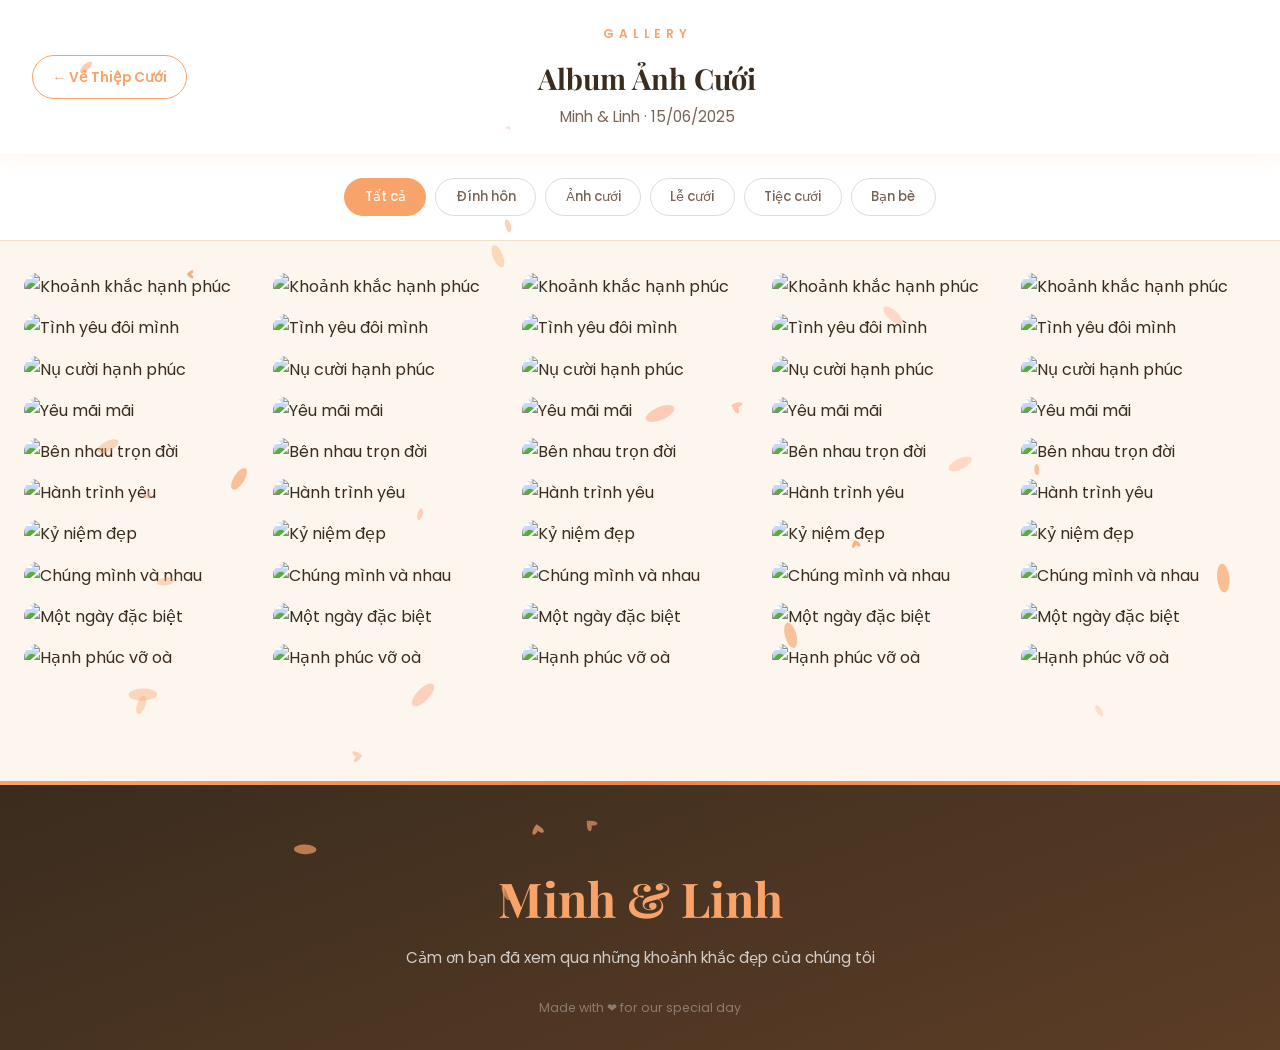
==== album.html @ 48ce7658 "Add files via upload" ====
<!DOCTYPE html>
<html lang="vi">
<head>
  <meta charset="UTF-8" />
  <meta name="viewport" content="width=device-width, initial-scale=1.0" />
  <title>Album Ảnh – Minh &amp; Linh</title>
  <link rel="preconnect" href="https://fonts.googleapis.com" />
  <link rel="preconnect" href="https://fonts.gstatic.com" crossorigin />
  <link href="https://fonts.googleapis.com/css2?family=Playfair+Display:ital,wght@0,400;0,600;0,700;1,400;1,600&family=Poppins:wght@300;400;500;600&display=swap" rel="stylesheet" />
  <link rel="stylesheet" href="style.css" />
</head>
<body class="album-page">

<canvas id="particleCanvas"></canvas>

<!-- Header -->
<header class="album-header">
  <a href="index.html" class="back-btn">← Về Thiệp Cưới</a>
  <div class="album-header-title">
    <p class="eyebrow" style="text-align:center">Gallery</p>
    <h1>Album Ảnh Cưới</h1>
    <p class="sub" style="text-align:center" id="albumSubtitle">Minh &amp; Linh · 15/06/2025</p>
  </div>
  <div style="width:140px"></div>
</header>

<!-- Filter -->
<div class="filter-bar" id="filterBar">
  <button class="filter-btn active" data-cat="all">Tất cả</button>
  <button class="filter-btn" data-cat="dinh-hon">Đính hôn</button>
  <button class="filter-btn" data-cat="anh-cuoi">Ảnh cưới</button>
  <button class="filter-btn" data-cat="le-cuoi">Lễ cưới</button>
  <button class="filter-btn" data-cat="tiec-cuoi">Tiệc cưới</button>
  <button class="filter-btn" data-cat="ban-be">Bạn bè</button>
</div>

<!-- Album Grid -->
<div class="album-wrap">
  <div class="masonry album-masonry" id="albumGrid"></div>
  <p class="no-photos hidden" id="noPhotos">Không có ảnh trong danh mục này.</p>
</div>

<!-- Lightbox -->
<div class="lightbox hidden" id="lightbox">
  <div class="lb-bg" onclick="closeLB()"></div>
  <button class="lb-close" onclick="closeLB()">✕</button>
  <button class="lb-prev" onclick="lbNav(-1)">‹</button>
  <button class="lb-next" onclick="lbNav(1)">›</button>
  <div class="lb-inner">
    <img id="lbImg" src="" alt="" />
    <p id="lbCaption" class="lb-caption"></p>
    <span class="lb-counter" id="lbCounter"></span>
  </div>
</div>

<footer class="footer" style="margin-top:4rem">
  <div class="footer-deco"></div>
  <div class="footer-inner">
    <p class="footer-names">Minh &amp; Linh</p>
    <p class="footer-thanks">Cảm ơn bạn đã xem qua những khoảnh khắc đẹp của chúng tôi</p>
    <p class="footer-made">Made with ❤ for our special day</p>
  </div>
</footer>

<script src="script.js"></script>
<script>initAlbumPage();</script>
</body>
</html>
---- style.css ----
/* ============================================================
   WEDDING INVITATION – style.css
   Premium Vietnamese Wedding Website
   Colors: Pastel Orange #F7A36A, Cream, Champagne, White
============================================================ */

/* ---- CSS Variables ---- */
:root {
  --orange: #F7A36A;
  --orange-deep: #e8864a;
  --orange-light: #fde8d7;
  --orange-pale: #fff5ef;
  --cream: #fdf6ee;
  --champagne: #f5e6cc;
  --beige: #f0e0c8;
  --text: #3a2c1e;
  --text-soft: #7a6255;
  --text-light: #b09080;
  --white: #ffffff;
  --shadow: 0 8px 40px rgba(247,163,106,0.18);
  --shadow-lg: 0 20px 60px rgba(247,163,106,0.22);
  --radius: 20px;
  --radius-lg: 32px;
  --font-head: 'Playfair Display', Georgia, serif;
  --font-body: 'Poppins', sans-serif;
  --transition: 0.35s cubic-bezier(0.4,0,0.2,1);
}

/* ---- Reset & Base ---- */
*, *::before, *::after { box-sizing: border-box; margin: 0; padding: 0; }
html { scroll-behavior: smooth; }
body {
  font-family: var(--font-body);
  color: var(--text);
  background: var(--white);
  overflow-x: hidden;
  line-height: 1.7;
}
img { display: block; max-width: 100%; }
a { color: inherit; text-decoration: none; }
button { cursor: pointer; border: none; background: none; font-family: var(--font-body); }
textarea, input, select {
  font-family: var(--font-body);
  font-size: 0.95rem;
  width: 100%;
  border: 1.5px solid #e8d5c0;
  border-radius: 12px;
  padding: 0.85rem 1rem;
  background: #fff;
  color: var(--text);
  transition: border-color var(--transition), box-shadow var(--transition);
  outline: none;
}
textarea:focus, input:focus, select:focus {
  border-color: var(--orange);
  box-shadow: 0 0 0 3px rgba(247,163,106,0.15);
}

/* ---- Particle Canvas ---- */
#particleCanvas {
  position: fixed;
  top: 0; left: 0;
  width: 100%; height: 100%;
  pointer-events: none;
  z-index: 9999;
}

/* ============================================================
   MUSIC PLAYER
============================================================ */
.music-player {
  position: fixed;
  bottom: 1.5rem;
  right: 1.5rem;
  z-index: 1000;
  display: flex;
  align-items: center;
  gap: 0.75rem;
  background: rgba(255,255,255,0.92);
  backdrop-filter: blur(12px);
  border: 1px solid rgba(247,163,106,0.3);
  border-radius: 50px;
  padding: 0.6rem 1.1rem 0.6rem 0.6rem;
  box-shadow: 0 8px 32px rgba(247,163,106,0.2);
  transition: transform var(--transition);
}
.music-player:hover { transform: translateY(-2px); }
.music-btn {
  width: 40px; height: 40px;
  border-radius: 50%;
  background: linear-gradient(135deg, var(--orange), var(--orange-deep));
  display: flex; align-items: center; justify-content: center;
  color: #fff;
  flex-shrink: 0;
  box-shadow: 0 4px 14px rgba(247,163,106,0.45);
  transition: transform var(--transition);
}
.music-btn:hover { transform: scale(1.08); }
.music-btn svg { width: 18px; height: 18px; }
.hidden { display: none !important; }
.music-meta { display: flex; flex-direction: column; gap: 4px; }
.music-meta span { font-size: 0.7rem; color: var(--text-soft); font-weight: 500; }
.music-bars { display: flex; align-items: flex-end; gap: 2px; height: 16px; }
.music-bars b {
  display: block; width: 3px; background: var(--orange);
  border-radius: 2px; height: 6px;
  transition: height 0.2s;
}
.music-bars.playing b:nth-child(1) { animation: bar 0.8s ease-in-out infinite; }
.music-bars.playing b:nth-child(2) { animation: bar 0.8s ease-in-out 0.1s infinite; }
.music-bars.playing b:nth-child(3) { animation: bar 0.8s ease-in-out 0.2s infinite; }
.music-bars.playing b:nth-child(4) { animation: bar 0.8s ease-in-out 0.3s infinite; }
.music-bars.playing b:nth-child(5) { animation: bar 0.8s ease-in-out 0.4s infinite; }
@keyframes bar { 0%,100%{height:4px} 50%{height:14px} }

/* ============================================================
   HERO SECTION
============================================================ */
.hero {
  position: relative;
  min-height: 100vh;
  display: flex; align-items: center; justify-content: center;
  overflow: hidden;
  text-align: center;
}
.hero-bg {
  position: absolute; inset: 0;
  background:
    linear-gradient(135deg, rgba(247,163,106,0.55) 0%, rgba(232,130,60,0.45) 100%),
    url('https://images.unsplash.com/photo-1519741497674-611481863552?w=1600&q=80') center/cover no-repeat;
  filter: brightness(0.88);
  transform: scale(1.04);
  animation: heroZoom 18s ease-in-out infinite alternate;
}
@keyframes heroZoom { from{transform:scale(1.04)} to{transform:scale(1.12)} }
.hero-veil {
  position: absolute; inset: 0;
  background: linear-gradient(to bottom, rgba(60,30,10,0.25) 0%, rgba(60,30,10,0.5) 100%);
}
.hero-body {
  position: relative; z-index: 2;
  padding: 2rem 1.5rem;
  max-width: 680px;
}
.hero-eyebrow {
  font-family: var(--font-body);
  font-size: 0.85rem;
  letter-spacing: 0.35em;
  text-transform: uppercase;
  color: rgba(255,255,255,0.85);
  margin-bottom: 1.5rem;
}
.hero-names {
  font-family: var(--font-head);
  font-size: clamp(3rem, 10vw, 6.5rem);
  font-weight: 600;
  color: #fff;
  display: flex;
  align-items: center;
  justify-content: center;
  gap: 0.4em;
  line-height: 1.05;
  margin-bottom: 1.2rem;
  text-shadow: 0 4px 24px rgba(0,0,0,0.25);
}
.hero-heart { display: flex; align-items: center; }
.hero-heart svg { width: clamp(36px,6vw,64px); filter: drop-shadow(0 4px 12px rgba(0,0,0,0.25)); }
.hero-sep {
  display: flex; align-items: center; justify-content: center;
  gap: 1rem; margin-bottom: 1rem;
}
.hero-sep span {
  display: block; width: 80px; height: 1px;
  background: rgba(255,255,255,0.5);
}
.hero-sep em { color: rgba(255,255,255,0.9); font-style: normal; font-size: 1rem; }
.hero-date {
  font-family: var(--font-head);
  font-size: clamp(1.1rem,3vw,1.5rem);
  color: rgba(255,255,255,0.9);
  letter-spacing: 0.2em;
  margin-bottom: 1.4rem;
}
.hero-quote {
  font-size: clamp(0.85rem,2vw,1rem);
  color: rgba(255,255,255,0.82);
  font-style: italic;
  line-height: 1.8;
  margin-bottom: 1.4rem;
  font-weight: 300;
}
.guest-greeting {
  display: inline-block;
  background: rgba(255,255,255,0.15);
  backdrop-filter: blur(6px);
  border: 1px solid rgba(255,255,255,0.3);
  border-radius: 50px;
  padding: 0.5rem 1.4rem;
  color: #fff;
  font-size: 0.9rem;
  margin-bottom: 1.8rem;
  font-weight: 500;
}
.guest-greeting:empty { display: none; }
.btn-open {
  display: inline-flex; align-items: center; gap: 0.6rem;
  background: linear-gradient(135deg, var(--orange), var(--orange-deep));
  color: #fff;
  font-size: 0.95rem;
  font-weight: 600;
  letter-spacing: 0.05em;
  padding: 0.95rem 2.4rem;
  border-radius: 50px;
  box-shadow: 0 8px 28px rgba(247,163,106,0.55);
  transition: all var(--transition);
}
.btn-open:hover { transform: translateY(-3px); box-shadow: 0 14px 36px rgba(247,163,106,0.6); }
.btn-open span { font-size: 1.1rem; }
.hero-scroll-cue {
  position: absolute;
  bottom: 2rem; left: 50%;
  transform: translateX(-50%);
  z-index: 2;
}
.hero-scroll-cue div {
  width: 28px; height: 44px;
  border: 2px solid rgba(255,255,255,0.5);
  border-radius: 20px;
  position: relative;
}
.hero-scroll-cue div::after {
  content: '';
  position: absolute;
  top: 6px; left: 50%;
  transform: translateX(-50%);
  width: 5px; height: 8px;
  background: rgba(255,255,255,0.7);
  border-radius: 3px;
  animation: scrollDot 1.6s ease-in-out infinite;
}
@keyframes scrollDot { 0%{top:6px;opacity:1} 80%{top:22px;opacity:0} 100%{top:6px;opacity:0} }

/* ---- Entry Animations ---- */
.anim-up {
  opacity: 0;
  transform: translateY(30px);
  animation: fadeUp 0.9s ease forwards;
}
.d1 { animation-delay: 0.2s; }
.d2 { animation-delay: 0.4s; }
.d3 { animation-delay: 0.6s; }
.d4 { animation-delay: 0.8s; }
@keyframes fadeUp { to { opacity:1; transform:translateY(0); } }

/* ---- Scroll reveal ---- */
.reveal {
  opacity: 0;
  transform: translateY(40px);
  transition: opacity 0.7s ease, transform 0.7s ease;
}
.reveal.visible { opacity: 1; transform: translateY(0); }

/* ============================================================
   PAGE SECTIONS COMMON
============================================================ */
.page-section {
  padding: clamp(4rem,8vw,7rem) 1.5rem;
}
.bg-cream { background: var(--cream); }
.wrap {
  max-width: 1100px;
  margin: 0 auto;
}
.rel { position: relative; }
.sec-head {
  text-align: center;
  margin-bottom: clamp(2.5rem, 5vw, 4rem);
}
.eyebrow {
  font-size: 0.75rem;
  letter-spacing: 0.4em;
  text-transform: uppercase;
  color: var(--orange);
  font-weight: 600;
  margin-bottom: 0.6rem;
}
.sec-head h2, .sec-head > h2 {
  font-family: var(--font-head);
  font-size: clamp(1.8rem, 5vw, 3rem);
  font-weight: 700;
  color: var(--text);
  line-height: 1.2;
  margin-bottom: 0.8rem;
}
.sub {
  font-size: 0.95rem;
  color: var(--text-soft);
  max-width: 520px;
  margin: 0 auto;
  line-height: 1.8;
}

/* ============================================================
   TIMELINE – LOVE STORY
============================================================ */
.timeline {
  position: relative;
  max-width: 800px;
  margin: 0 auto;
}
.timeline::before {
  content: '';
  position: absolute;
  left: 50%;
  top: 0; bottom: 0;
  width: 2px;
  background: linear-gradient(to bottom, transparent, var(--orange), var(--orange), transparent);
  transform: translateX(-50%);
}
.tl-item {
  display: flex;
  gap: 2rem;
  margin-bottom: 4rem;
  align-items: flex-start;
}
.tl-item:nth-child(even) { flex-direction: row-reverse; }
.tl-content {
  flex: 1;
  background: #fff;
  border-radius: var(--radius);
  padding: 1.6rem;
  box-shadow: var(--shadow);
  border: 1px solid rgba(247,163,106,0.12);
  transition: transform var(--transition), box-shadow var(--transition);
}
.tl-content:hover { transform: translateY(-4px); box-shadow: var(--shadow-lg); }
.tl-img {
  width: 100%; aspect-ratio: 4/3;
  object-fit: cover;
  border-radius: 12px;
  margin-bottom: 1rem;
}
.tl-year {
  font-size: 0.72rem;
  letter-spacing: 0.3em;
  text-transform: uppercase;
  color: var(--orange);
  font-weight: 600;
  margin-bottom: 0.3rem;
}
.tl-title {
  font-family: var(--font-head);
  font-size: 1.25rem;
  font-weight: 600;
  margin-bottom: 0.5rem;
}
.tl-desc { font-size: 0.9rem; color: var(--text-soft); line-height: 1.75; }
.tl-dot {
  flex-shrink: 0;
  width: 18px; height: 18px;
  background: var(--orange);
  border-radius: 50%;
  border: 4px solid #fff;
  box-shadow: 0 0 0 3px var(--orange-light);
  margin-top: 1.5rem;
  position: relative; z-index: 1;
}

@media (max-width: 640px) {
  .timeline::before { left: 12px; }
  .tl-item, .tl-item:nth-child(even) { flex-direction: column; padding-left: 2.5rem; }
  .tl-dot { position: absolute; left: 4px; }
  .tl-item { position: relative; }
}

/* ============================================================
   COUPLE CARDS
============================================================ */
.couple-row {
  display: grid;
  grid-template-columns: 1fr 1fr;
  gap: 2.5rem;
}
.couple-card {
  background: #fff;
  border-radius: var(--radius-lg);
  overflow: hidden;
  box-shadow: var(--shadow);
  text-align: center;
  border: 1px solid rgba(247,163,106,0.12);
  transition: transform var(--transition), box-shadow var(--transition);
}
.couple-card:hover { transform: translateY(-6px); box-shadow: var(--shadow-lg); }
.couple-photo {
  width: 100%; aspect-ratio: 3/4;
  object-fit: cover;
  transition: transform 0.6s ease;
}
.couple-card:hover .couple-photo { transform: scale(1.04); }
.couple-info { padding: 1.8rem 1.5rem 2rem; }
.couple-role {
  font-size: 0.72rem;
  letter-spacing: 0.35em;
  text-transform: uppercase;
  color: var(--orange);
  font-weight: 600;
  margin-bottom: 0.4rem;
}
.couple-name {
  font-family: var(--font-head);
  font-size: 1.7rem;
  font-weight: 700;
  margin-bottom: 0.8rem;
}
.couple-bio { font-size: 0.88rem; color: var(--text-soft); line-height: 1.75; }

@media (max-width: 640px) {
  .couple-row { grid-template-columns: 1fr; }
}

/* ============================================================
   FAMILY
============================================================ */
.family-cols {
  display: grid;
  grid-template-columns: 1fr 1fr;
  gap: 2rem;
}
.family-card {
  background: #fff;
  border-radius: var(--radius);
  padding: 2.2rem 2rem;
  box-shadow: var(--shadow);
  border-top: 4px solid var(--orange);
  position: relative;
  overflow: hidden;
}
.family-card::before {
  content: '';
  position: absolute;
  top: 0; right: 0;
  width: 100px; height: 100px;
  background: radial-gradient(circle, var(--orange-pale), transparent 70%);
}
.family-side {
  font-size: 0.72rem;
  letter-spacing: 0.35em;
  text-transform: uppercase;
  color: var(--orange);
  font-weight: 700;
  margin-bottom: 1rem;
}
.family-title {
  font-family: var(--font-head);
  font-size: 1.5rem;
  margin-bottom: 1.4rem;
}
.family-info p {
  font-size: 0.9rem;
  color: var(--text-soft);
  margin-bottom: 0.7rem;
  display: flex; align-items: baseline; gap: 0.5rem;
}
.family-info p strong { color: var(--text); font-weight: 600; min-width: 60px; }
.family-addr {
  margin-top: 1rem;
  padding-top: 1rem;
  border-top: 1px dashed var(--beige);
  font-size: 0.88rem;
  color: var(--text-soft);
  line-height: 1.7;
}
.family-addr strong { color: var(--text); }

@media (max-width: 680px) {
  .family-cols { grid-template-columns: 1fr; }
}

/* ============================================================
   EVENTS
============================================================ */
.events-row {
  display: grid;
  grid-template-columns: repeat(2, 1fr);
  gap: 2.5rem;
}
.event-card {
  background: #fff;
  border-radius: var(--radius);
  overflow: hidden;
  box-shadow: var(--shadow);
  border: 1px solid rgba(247,163,106,0.15);
  transition: transform var(--transition), box-shadow var(--transition);
}
.event-card:hover { transform: translateY(-6px); box-shadow: var(--shadow-lg); }
.event-header {
  background: linear-gradient(135deg, var(--orange), var(--orange-deep));
  padding: 1.6rem 1.5rem;
  text-align: center;
  color: #fff;
}
.event-icon { font-size: 2.2rem; margin-bottom: 0.5rem; }
.event-title {
  font-family: var(--font-head);
  font-size: 1.15rem;
  font-weight: 600;
}
.event-body { padding: 1.5rem; }
.event-row {
  display: flex; align-items: center; gap: 0.7rem;
  margin-bottom: 0.85rem;
  font-size: 0.88rem;
  color: var(--text-soft);
}
.event-row .eico { font-size: 1rem; flex-shrink: 0; }
.event-row strong { color: var(--text); font-weight: 600; }
.btn-map {
  display: flex; align-items: center; justify-content: center; gap: 0.5rem;
  width: 100%;
  margin-top: 1rem;
  padding: 0.75rem;
  border-radius: 10px;
  border: 2px solid var(--orange);
  color: var(--orange);
  font-weight: 600;
  font-size: 0.85rem;
  transition: all var(--transition);
}
.btn-map:hover { background: var(--orange); color: #fff; }

@media (max-width: 800px) {
  .events-row { grid-template-columns: 1fr; max-width: 420px; margin: 0 auto; }
}

/* ============================================================
   COUNTDOWN
============================================================ */
.countdown-sec {
  position: relative;
  padding: clamp(4rem,8vw,6rem) 1.5rem;
  text-align: center;
  overflow: hidden;
}
.cd-overlay {
  position: absolute; inset: 0;
  background:
    linear-gradient(160deg, rgba(247,163,106,0.95) 0%, rgba(200,90,30,0.95) 100%),
    url('https://images.unsplash.com/photo-1606216794079-73f4f9f6ce3b?w=1200&q=70') center/cover;
}
.cd-units {
  display: flex;
  align-items: center;
  justify-content: center;
  gap: 1rem;
  flex-wrap: wrap;
  margin-top: 1rem;
}
.cd-unit {
  display: flex; flex-direction: column; align-items: center;
  background: rgba(255,255,255,0.18);
  backdrop-filter: blur(8px);
  border: 1px solid rgba(255,255,255,0.3);
  border-radius: var(--radius);
  padding: 1.2rem 1.6rem;
  min-width: 100px;
}
.cd-num {
  font-family: var(--font-head);
  font-size: clamp(2.5rem, 7vw, 4rem);
  font-weight: 700;
  color: #fff;
  line-height: 1;
  text-shadow: 0 4px 16px rgba(0,0,0,0.15);
}
.cd-label {
  font-size: 0.75rem;
  letter-spacing: 0.2em;
  text-transform: uppercase;
  color: rgba(255,255,255,0.8);
  margin-top: 0.4rem;
}
.cd-col {
  font-family: var(--font-head);
  font-size: 2.5rem;
  color: rgba(255,255,255,0.6);
  line-height: 1;
  margin-bottom: 1.5rem;
}
.cd-msg {
  margin-top: 2rem;
  font-size: 1.1rem;
  color: rgba(255,255,255,0.9);
  font-style: italic;
  position: relative; z-index: 1;
}

/* ============================================================
   GALLERY / MASONRY
============================================================ */
.masonry {
  columns: 4 200px;
  column-gap: 14px;
}
.masonry-item {
  break-inside: avoid;
  margin-bottom: 14px;
  border-radius: 14px;
  overflow: hidden;
  cursor: pointer;
  position: relative;
}
.masonry-item img {
  width: 100%;
  display: block;
  transition: transform 0.5s ease;
}
.masonry-item:hover img { transform: scale(1.06); }
.masonry-item::after {
  content: '🔍';
  position: absolute;
  inset: 0;
  background: linear-gradient(to top, rgba(247,130,60,0.6), transparent 60%);
  opacity: 0;
  transition: opacity var(--transition);
  display: flex; align-items: flex-end; justify-content: center;
  padding-bottom: 1rem;
  font-size: 1.4rem;
}
.masonry-item:hover::after { opacity: 1; }
.gallery-cta { text-align: center; margin-top: 2.5rem; }
.text-center { text-align: center; }
.mt-4 { margin-top: 2rem; }

/* ============================================================
   BUTTONS
============================================================ */
.btn-ghost, .btn-outline {
  display: inline-block;
  padding: 0.85rem 2.2rem;
  border: 2px solid var(--orange);
  border-radius: 50px;
  color: var(--orange);
  font-weight: 600;
  font-size: 0.9rem;
  letter-spacing: 0.04em;
  transition: all var(--transition);
}
.btn-ghost:hover, .btn-outline:hover {
  background: var(--orange);
  color: #fff;
  transform: translateY(-2px);
  box-shadow: 0 8px 24px rgba(247,163,106,0.4);
}

/* ============================================================
   RSVP
============================================================ */
.rsvp-box {
  max-width: 680px;
  margin: 0 auto;
  background: #fff;
  border-radius: var(--radius-lg);
  padding: clamp(2rem,5vw,3rem);
  box-shadow: var(--shadow-lg);
}
.rsvp-form .form-row2 {
  display: grid;
  grid-template-columns: 1fr 1fr;
  gap: 1.2rem;
}
.fg { margin-bottom: 1.2rem; }
.fg label {
  display: block;
  font-size: 0.85rem;
  font-weight: 600;
  color: var(--text);
  margin-bottom: 0.45rem;
}
.btn-submit {
  width: 100%;
  padding: 1rem;
  border-radius: 12px;
  background: linear-gradient(135deg, var(--orange), var(--orange-deep));
  color: #fff;
  font-size: 1rem;
  font-weight: 600;
  letter-spacing: 0.04em;
  box-shadow: 0 6px 24px rgba(247,163,106,0.45);
  transition: all var(--transition);
  margin-top: 0.5rem;
}
.btn-submit:hover { transform: translateY(-2px); box-shadow: 0 12px 32px rgba(247,163,106,0.55); }
.rsvp-ok {
  text-align: center;
  padding: 2rem 1rem;
}
.ok-icon {
  width: 64px; height: 64px;
  background: linear-gradient(135deg, var(--orange), var(--orange-deep));
  border-radius: 50%;
  display: flex; align-items: center; justify-content: center;
  color: #fff; font-size: 1.8rem;
  margin: 0 auto 1.2rem;
  box-shadow: 0 8px 24px rgba(247,163,106,0.4);
}
.rsvp-ok h3 { font-family: var(--font-head); font-size: 1.5rem; margin-bottom: 0.5rem; }
.rsvp-ok p { color: var(--text-soft); font-size: 0.95rem; }
.rsvp-guests { margin-top: 2rem; border-top: 1px dashed var(--beige); padding-top: 1.5rem; }
.rsvp-guests h4 { font-size: 0.9rem; font-weight: 600; margin-bottom: 1rem; color: var(--text-soft); }
.rsvp-entry {
  display: flex; align-items: center; justify-content: space-between;
  background: var(--orange-pale);
  border-radius: 10px;
  padding: 0.75rem 1rem;
  margin-bottom: 0.6rem;
  font-size: 0.85rem;
}
.rsvp-entry-name { font-weight: 600; color: var(--text); }
.rsvp-entry-detail { color: var(--text-soft); }

@media (max-width: 600px) {
  .rsvp-form .form-row2 { grid-template-columns: 1fr; }
}

/* ============================================================
   SHARE
============================================================ */
.share-layout {
  display: flex;
  align-items: center;
  justify-content: center;
  gap: 3rem;
  flex-wrap: wrap;
}
.share-btns {
  display: flex;
  flex-direction: column;
  gap: 1rem;
}
.sb {
  display: flex; align-items: center; gap: 1rem;
  padding: 0.9rem 2rem;
  border-radius: 14px;
  font-size: 0.95rem;
  font-weight: 600;
  transition: all var(--transition);
  min-width: 200px;
  color: #fff;
}
.sb svg { width: 20px; height: 20px; }
.sb.fb { background: #1877f2; }
.sb.ms { background: #0084ff; }
.sb.zl { background: #0068ff; }
.sb.cp { background: var(--orange); }
.sb:hover { transform: translateX(4px) scale(1.02); filter: brightness(1.08); }
.qr-card {
  background: #fff;
  border-radius: var(--radius);
  padding: 1.8rem;
  box-shadow: var(--shadow);
  text-align: center;
}
.qr-card p { font-size: 0.8rem; color: var(--text-soft); margin-top: 0.8rem; }
#qrBox canvas, #qrBox img { border-radius: 10px; }

/* ============================================================
   FOOTER
============================================================ */
.footer {
  background: linear-gradient(160deg, #3a2c1e 0%, #5c3d26 100%);
  color: #fff;
  text-align: center;
  padding: clamp(3rem,6vw,5rem) 1.5rem 2rem;
  position: relative;
  overflow: hidden;
}
.footer-deco {
  position: absolute; top: 0; left: 0; right: 0;
  height: 4px;
  background: linear-gradient(90deg, var(--orange), var(--orange-deep), var(--orange));
}
.footer-inner { position: relative; z-index: 1; }
.footer-names {
  font-family: var(--font-head);
  font-size: clamp(2rem,5vw,3rem);
  font-weight: 700;
  color: var(--orange);
  margin-bottom: 0.3rem;
}
.footer-wedding-date {
  letter-spacing: 0.3em;
  font-size: 0.9rem;
  color: rgba(255,255,255,0.6);
  margin-bottom: 1.5rem;
}
.footer-rule {
  display: flex; align-items: center; justify-content: center;
  gap: 1rem; margin-bottom: 1.5rem;
}
.footer-rule span { display: block; width: 80px; height: 1px; background: rgba(247,163,106,0.4); }
.footer-rule em { color: var(--orange); font-style: normal; }
.footer-thanks {
  font-size: 0.95rem;
  color: rgba(255,255,255,0.75);
  line-height: 1.9;
  max-width: 480px;
  margin: 0 auto 1.5rem;
}
.footer-tel { font-size: 0.9rem; color: rgba(255,255,255,0.6); margin-bottom: 1rem; }
.footer-tel a { color: var(--orange); font-weight: 600; }
.footer-made { font-size: 0.78rem; color: rgba(255,255,255,0.35); }

/* ============================================================
   LIGHTBOX
============================================================ */
.lightbox {
  position: fixed; inset: 0;
  z-index: 10000;
  display: flex; align-items: center; justify-content: center;
  padding: 1rem;
}
.lb-bg {
  position: absolute; inset: 0;
  background: rgba(20,10,5,0.92);
  backdrop-filter: blur(10px);
}
.lb-inner {
  position: relative; z-index: 1;
  max-width: min(90vw, 900px);
  text-align: center;
}
.lb-inner img {
  max-height: 80vh;
  max-width: 100%;
  border-radius: 16px;
  box-shadow: 0 30px 80px rgba(0,0,0,0.6);
  object-fit: contain;
}
.lb-caption {
  color: rgba(255,255,255,0.7);
  font-size: 0.85rem;
  margin-top: 0.8rem;
}
.lb-counter {
  display: block;
  color: rgba(255,255,255,0.4);
  font-size: 0.78rem;
  margin-top: 0.3rem;
}
.lb-close, .lb-prev, .lb-next {
  position: absolute;
  z-index: 2;
  color: #fff;
  background: rgba(247,163,106,0.25);
  border: 1px solid rgba(247,163,106,0.4);
  backdrop-filter: blur(6px);
  border-radius: 50%;
  width: 48px; height: 48px;
  font-size: 1.2rem;
  display: flex; align-items: center; justify-content: center;
  transition: background var(--transition);
}
.lb-close:hover, .lb-prev:hover, .lb-next:hover { background: var(--orange); }
.lb-close { top: 1rem; right: 1rem; }
.lb-prev { top: 50%; left: 1rem; transform: translateY(-50%); }
.lb-next { top: 50%; right: 1rem; transform: translateY(-50%); }

/* ============================================================
   TOAST
============================================================ */
.toast {
  position: fixed;
  bottom: 5rem; left: 50%;
  transform: translateX(-50%);
  background: #3a2c1e;
  color: #fff;
  font-size: 0.88rem;
  padding: 0.75rem 1.6rem;
  border-radius: 50px;
  z-index: 11000;
  box-shadow: 0 8px 32px rgba(0,0,0,0.3);
  animation: toastIn 0.3s ease;
}
@keyframes toastIn { from{opacity:0;transform:translateX(-50%) translateY(10px)} to{opacity:1;transform:translateX(-50%) translateY(0)} }

/* ============================================================
   ALBUM PAGE
============================================================ */
.album-page { background: var(--cream); }
.album-header {
  display: flex;
  align-items: center;
  justify-content: space-between;
  padding: 1.5rem 2rem;
  background: #fff;
  box-shadow: 0 2px 20px rgba(247,163,106,0.12);
  position: sticky;
  top: 0;
  z-index: 100;
  gap: 1rem;
}
.album-header-title h1 {
  font-family: var(--font-head);
  font-size: clamp(1.2rem, 3vw, 1.8rem);
  text-align: center;
  color: var(--text);
}
.back-btn {
  display: inline-flex; align-items: center; gap: 0.4rem;
  padding: 0.6rem 1.2rem;
  border-radius: 50px;
  border: 1.5px solid var(--orange);
  color: var(--orange);
  font-size: 0.85rem;
  font-weight: 600;
  white-space: nowrap;
  transition: all var(--transition);
}
.back-btn:hover { background: var(--orange); color: #fff; }
.filter-bar {
  display: flex;
  align-items: center;
  justify-content: center;
  flex-wrap: wrap;
  gap: 0.6rem;
  padding: 1.5rem 1rem;
  background: #fff;
  border-bottom: 1px solid var(--beige);
}
.filter-btn {
  padding: 0.5rem 1.2rem;
  border-radius: 50px;
  font-size: 0.83rem;
  font-weight: 500;
  border: 1.5px solid #ddd;
  color: var(--text-soft);
  transition: all var(--transition);
}
.filter-btn:hover, .filter-btn.active {
  background: var(--orange);
  border-color: var(--orange);
  color: #fff;
}
.album-wrap {
  max-width: 1300px;
  margin: 0 auto;
  padding: 2rem 1.5rem;
}
.album-masonry { columns: 5 160px; }
.no-photos {
  text-align: center;
  padding: 3rem;
  color: var(--text-soft);
}

/* ============================================================
   RESPONSIVE
============================================================ */
@media (max-width: 960px) {
  .masonry { columns: 3 160px; }
  .album-masonry { columns: 3 140px; }
}
@media (max-width: 640px) {
  .masonry { columns: 2 130px; }
  .album-masonry { columns: 2 130px; }
  .lb-prev { left: 0.3rem; }
  .lb-next { right: 0.3rem; }
  .share-btns { width: 100%; }
  .sb { min-width: unset; width: 100%; }
  .album-header { padding: 1rem; }
  .album-header > div:last-child { display: none; }
}
@media (max-width: 400px) {
  .masonry { columns: 1; }
  .album-masonry { columns: 1; }
  .cd-units { gap: 0.5rem; }
  .cd-unit { min-width: 70px; padding: 0.9rem 0.8rem; }
}
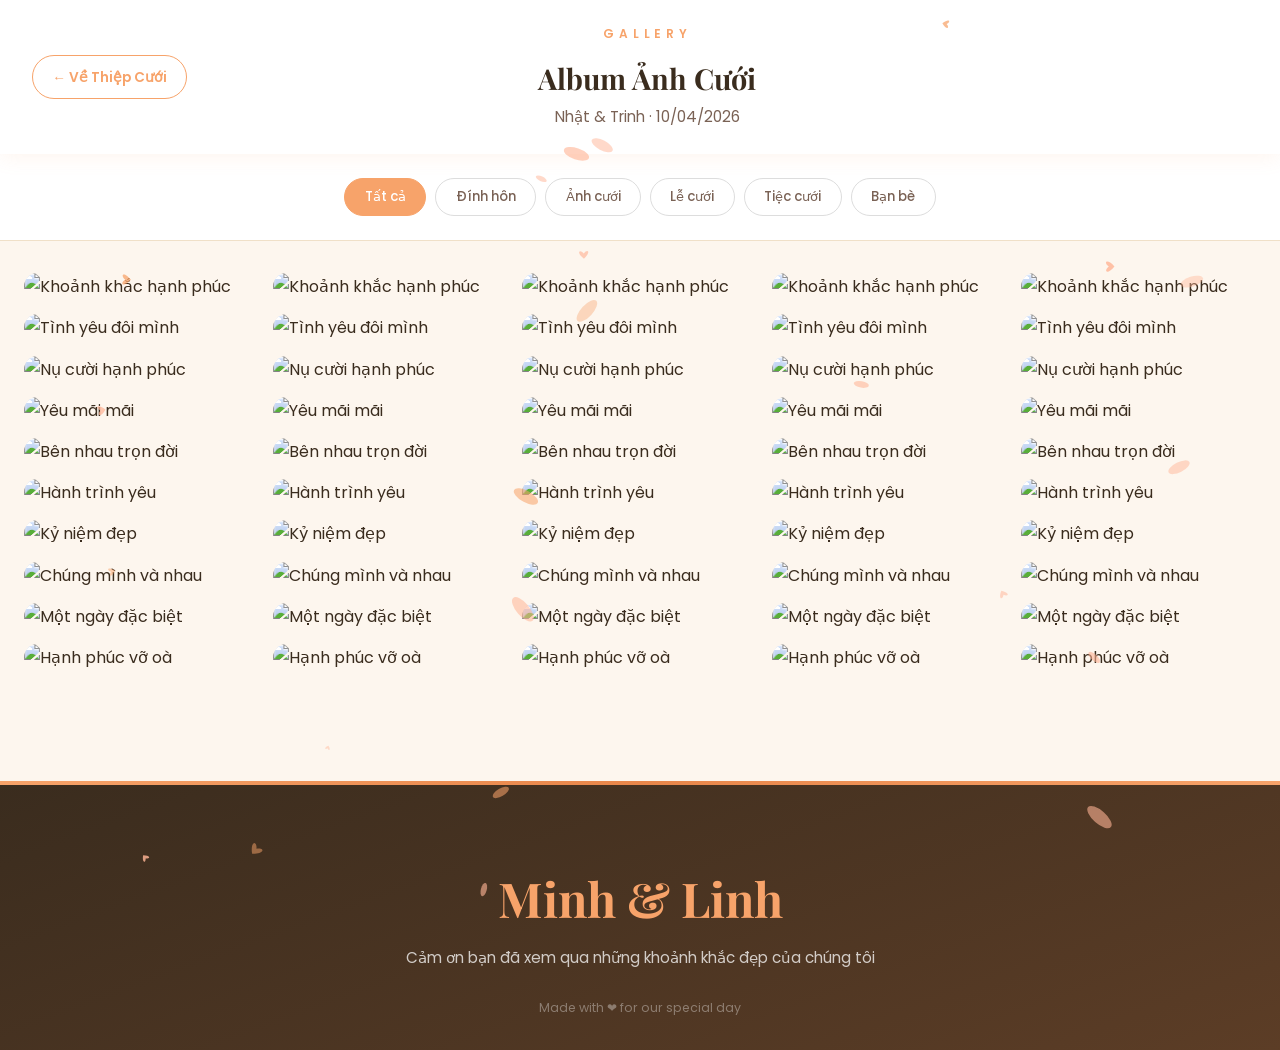
==== commit 9380308a: "Update album.html" ====
--- a/album.html
+++ b/album.html
@@ -3,7 +3,7 @@
 <head>
   <meta charset="UTF-8" />
   <meta name="viewport" content="width=device-width, initial-scale=1.0" />
-  <title>Album Ảnh – Minh &amp; Linh</title>
+  <title>Album Ảnh – Nhật &amp; Trinh</title>
   <link rel="preconnect" href="https://fonts.googleapis.com" />
   <link rel="preconnect" href="https://fonts.gstatic.com" crossorigin />
   <link href="https://fonts.googleapis.com/css2?family=Playfair+Display:ital,wght@0,400;0,600;0,700;1,400;1,600&family=Poppins:wght@300;400;500;600&display=swap" rel="stylesheet" />
@@ -19,7 +19,7 @@
   <div class="album-header-title">
     <p class="eyebrow" style="text-align:center">Gallery</p>
     <h1>Album Ảnh Cưới</h1>
-    <p class="sub" style="text-align:center" id="albumSubtitle">Minh &amp; Linh · 15/06/2025</p>
+    <p class="sub" style="text-align:center" id="albumSubtitle">Nhật &amp; Trinh · 10/04/2026</p>
   </div>
   <div style="width:140px"></div>
 </header>
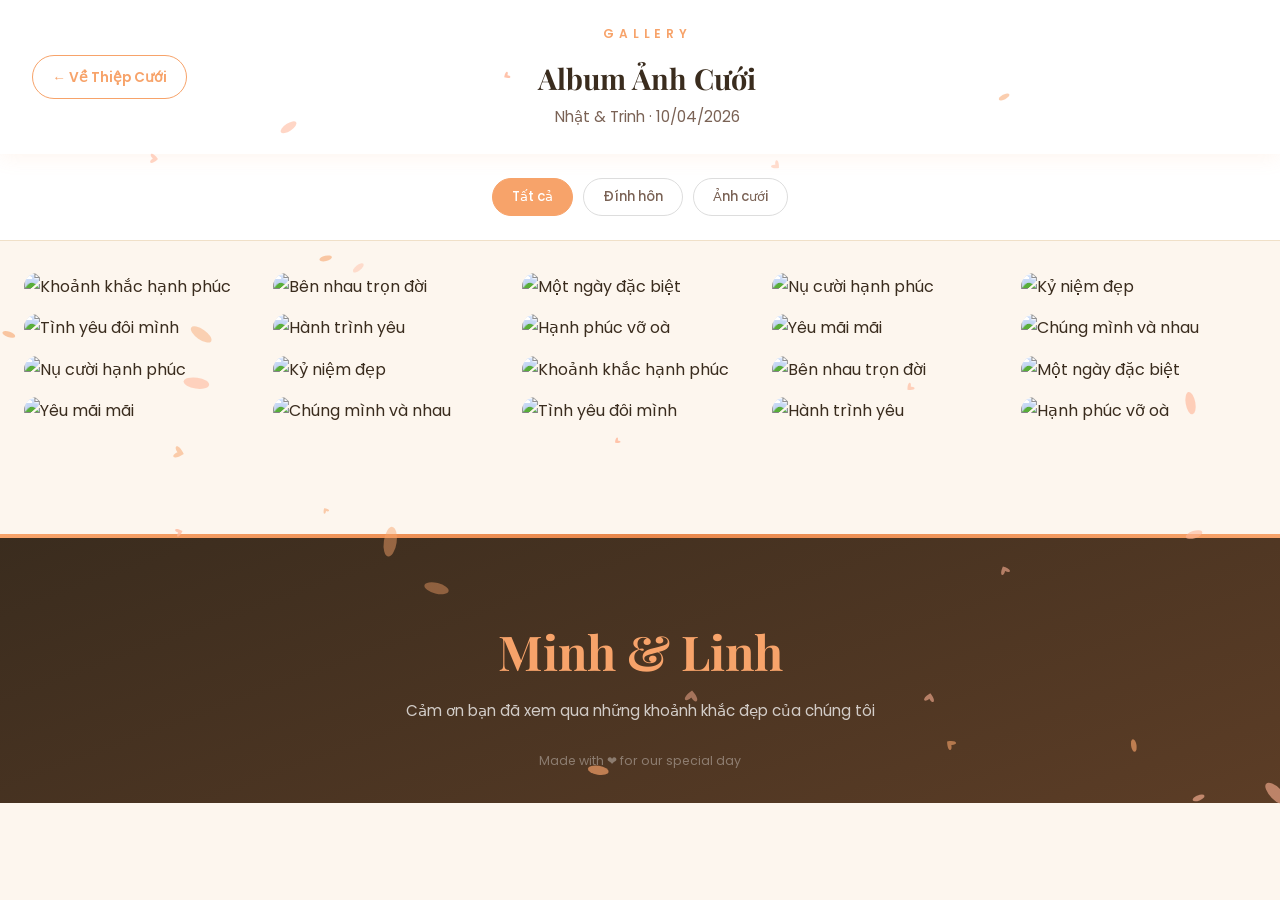
==== commit 3e3a80f5: "Update album.html" ====
--- a/album.html
+++ b/album.html
@@ -29,9 +29,6 @@
   <button class="filter-btn active" data-cat="all">Tất cả</button>
   <button class="filter-btn" data-cat="dinh-hon">Đính hôn</button>
   <button class="filter-btn" data-cat="anh-cuoi">Ảnh cưới</button>
-  <button class="filter-btn" data-cat="le-cuoi">Lễ cưới</button>
-  <button class="filter-btn" data-cat="tiec-cuoi">Tiệc cưới</button>
-  <button class="filter-btn" data-cat="ban-be">Bạn bè</button>
 </div>
 
 <!-- Album Grid -->
--- a/style.css
+++ b/style.css
@@ -443,7 +443,7 @@
   background: radial-gradient(circle, var(--orange-pale), transparent 70%);
 }
 .family-side {
-  font-size: 0.72rem;
+  font-size: 1.2rem;
   letter-spacing: 0.35em;
   text-transform: uppercase;
   color: var(--orange);
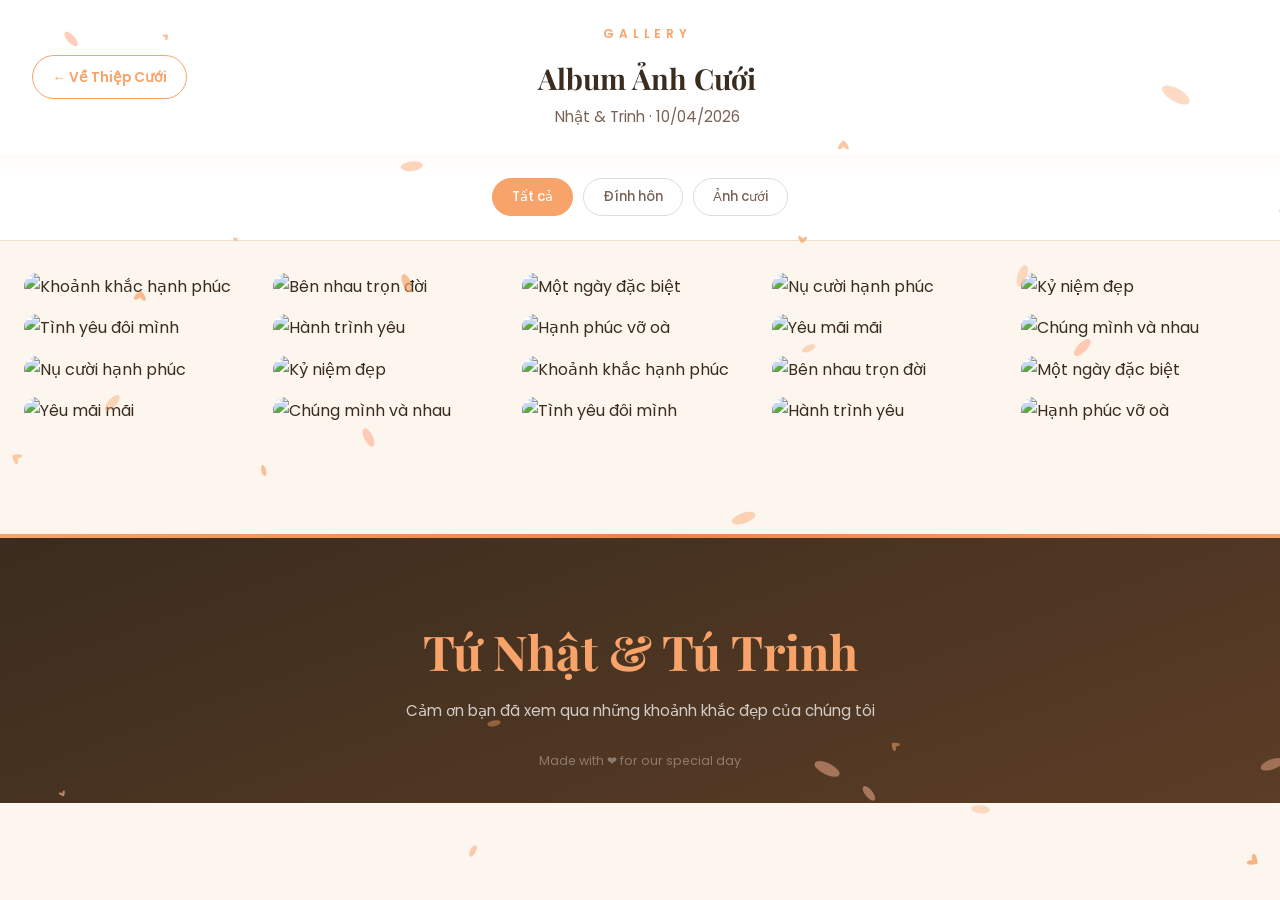
==== commit 273b9a1b: "Update album.html" ====
--- a/album.html
+++ b/album.html
@@ -53,7 +53,7 @@
 <footer class="footer" style="margin-top:4rem">
   <div class="footer-deco"></div>
   <div class="footer-inner">
-    <p class="footer-names">Minh &amp; Linh</p>
+    <p class="footer-names">Tứ Nhật &amp; Tú Trinh</p>
     <p class="footer-thanks">Cảm ơn bạn đã xem qua những khoảnh khắc đẹp của chúng tôi</p>
     <p class="footer-made">Made with ❤ for our special day</p>
   </div>
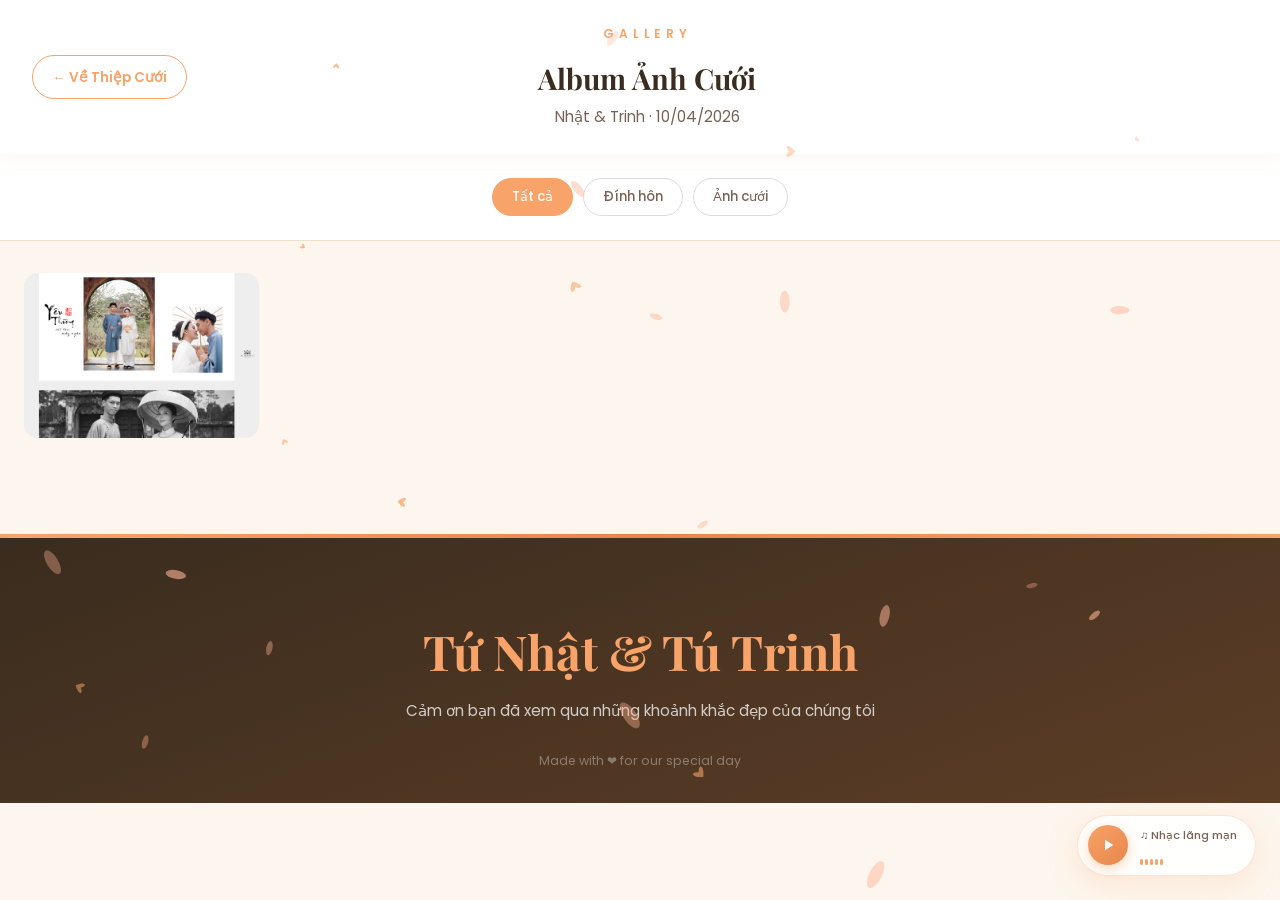
==== commit d8f340df: "Update album.html" ====
--- a/album.html
+++ b/album.html
@@ -60,6 +60,21 @@
 </footer>
 
 <script src="script.js"></script>
-<script>initAlbumPage();</script>
+<script>
+  initAlbumPage();
+  initMusicPlayer();
+</script>
+  
+<div class="music-player" id="musicPlayer">
+  <button class="music-btn" id="musicToggle" aria-label="Phát/Dừng nhạc">
+    <svg class="ic-play" viewBox="0 0 24 24" fill="currentColor"><path d="M8 5v14l11-7z"/></svg>
+    <svg class="ic-pause hidden" viewBox="0 0 24 24" fill="currentColor"><path d="M6 19h4V5H6v14zm8-14v14h4V5h-4z"/></svg>
+  </button>
+  <div class="music-meta">
+    <span>♫ Nhạc lãng mạn</span>
+    <div class="music-bars" id="musicBars"><b></b><b></b><b></b><b></b><b></b></div>
+  </div>
+</div>
+<audio id="bgMusic" loop preload="none"></audio>
 </body>
 </html>
--- a/style.css
+++ b/style.css
@@ -150,21 +150,140 @@
   color: rgba(255,255,255,0.85);
   margin-bottom: 1.5rem;
 }
+/* Lời mời nằm SAU tên — nhỏ hơn, nhẹ hơn */
+.hero-eyebrow-invite {
+  font-family: var(--font-body);
+  font-size: 0.82rem;
+  letter-spacing: 0.3em;
+  text-transform: uppercase;
+  color: rgba(255,255,255,0.75);
+  margin-bottom: 0.6rem;
+  font-weight: 400;
+}
 .hero-names {
-  font-family: var(--font-head);
-  font-size: clamp(3rem, 10vw, 6.5rem);
-  font-weight: 600;
-  color: #fff;
+  /* kept for JS reference – hidden, replaced by .hero-identity */
+  display: none;
+}
+
+/* ── Hero Identity: Logo + Names ── */
+.hero-identity {
   display: flex;
   align-items: center;
   justify-content: center;
-  gap: 0.4em;
-  line-height: 1.05;
-  margin-bottom: 1.2rem;
-  text-shadow: 0 4px 24px rgba(0,0,0,0.25);
-}
-.hero-heart { display: flex; align-items: center; }
-.hero-heart svg { width: clamp(36px,6vw,64px); filter: drop-shadow(0 4px 12px rgba(0,0,0,0.25)); }
+  gap: clamp(1.2rem, 4vw, 3rem);
+  margin-bottom: 1.6rem;
+  width: 100%;
+}
+
+/* Name sides */
+.hero-name-side {
+  display: flex;
+  flex-direction: column;
+  align-items: center;
+  gap: 0.4rem;
+  flex: 1;
+  max-width: 160px;
+}
+.hero-name-left  { text-align: right;  align-items: flex-end; }
+.hero-name-right { text-align: left;   align-items: flex-start; }
+
+.hero-name-label {
+  font-family: var(--font-body);
+  font-size: clamp(0.55rem, 1.2vw, 0.7rem);
+  letter-spacing: 0.35em;
+  text-transform: uppercase;
+  color: rgba(247, 190, 130, 0.85);
+  font-weight: 500;
+}
+.hero-name-text {
+  font-family: var(--font-head);
+  font-size: clamp(2.4rem, 7vw, 5rem);
+  font-weight: 600;
+  color: #fff;
+  line-height: 1;
+  text-shadow: 0 4px 28px rgba(0,0,0,0.35);
+  letter-spacing: -0.01em;
+  /* Gạch dưới vàng champagne */
+  position: relative;
+  padding-bottom: 0.12em;
+}
+.hero-name-text::after {
+  content: '';
+  position: absolute;
+  bottom: 0;
+  left: 0; right: 0;
+  height: 2px;
+  background: linear-gradient(90deg, transparent, rgba(201,169,110,0.7), transparent);
+  border-radius: 1px;
+}
+.hero-name-left .hero-name-text::after  { background: linear-gradient(90deg, transparent, rgba(201,169,110,0.7)); }
+.hero-name-right .hero-name-text::after { background: linear-gradient(90deg, rgba(201,169,110,0.7), transparent); }
+
+/* ── Logo wrapper ── */
+.hero-logo-wrap {
+  flex-shrink: 0;
+  display: flex;
+  align-items: center;
+  justify-content: center;
+}
+.hero-logo-ring {
+  width: clamp(110px, 18vw, 180px);
+  height: clamp(110px, 18vw, 180px);
+  border-radius: 50%;
+  position: relative;
+  /* Glow vàng nhẹ xung quanh logo */
+  filter: drop-shadow(0 0 18px rgba(201,169,110,0.35)) drop-shadow(0 6px 24px rgba(0,0,0,0.4));
+  animation: logoFloat 4s ease-in-out infinite;
+}
+@keyframes logoFloat {
+  0%, 100% { transform: translateY(0); }
+  50%       { transform: translateY(-6px); }
+}
+.hero-logo-img {
+  width: 100%;
+  height: 100%;
+  object-fit: contain;
+  border-radius: 50%;
+  display: block;
+}
+.hero-logo-svg {
+  width: 100%;
+  height: 100%;
+}
+
+/* Outer decorative ring quanh logo */
+.hero-logo-ring::before {
+  content: '';
+  position: absolute;
+  inset: -6px;
+  border-radius: 50%;
+  border: 1px solid rgba(201,169,110,0.3);
+  animation: ringPulse 3s ease-in-out infinite;
+}
+.hero-logo-ring::after {
+  content: '';
+  position: absolute;
+  inset: -14px;
+  border-radius: 50%;
+  border: 1px solid rgba(201,169,110,0.15);
+  animation: ringPulse 3s ease-in-out infinite 0.5s;
+}
+@keyframes ringPulse {
+  0%, 100% { opacity: 0.6; transform: scale(1); }
+  50%       { opacity: 1;   transform: scale(1.03); }
+}
+
+/* Responsive */
+@media (max-width: 480px) {
+  .hero-identity { gap: 0.8rem; }
+  .hero-name-side { max-width: 90px; }
+  .hero-name-label { letter-spacing: 0.18em; font-size: 0.52rem; }
+}
+@media (max-width: 340px) {
+  .hero-identity { flex-wrap: wrap; flex-direction: column; align-items: center; }
+  .hero-name-side { max-width: 100%; flex-direction: row; gap: 0.5rem; }
+  .hero-name-left, .hero-name-right { align-items: center; text-align: center; }
+}
 .hero-sep {
   display: flex; align-items: center; justify-content: center;
   gap: 1rem; margin-bottom: 1rem;
@@ -191,15 +310,17 @@
 }
 .guest-greeting {
   display: inline-block;
-  background: rgba(255,255,255,0.15);
-  backdrop-filter: blur(6px);
-  border: 1px solid rgba(255,255,255,0.3);
+  background: rgba(255,255,255,0.18);
+  backdrop-filter: blur(8px);
+  border: 1px solid rgba(255,255,255,0.4);
   border-radius: 50px;
-  padding: 0.5rem 1.4rem;
-  color: #fff;
-  font-size: 0.9rem;
-  margin-bottom: 1.8rem;
-  font-weight: 500;
+  padding: 0.55rem 1.8rem;
+  color: #fff;
+  font-size: 1.05rem;
+  margin-bottom: 1.2rem;
+  font-weight: 600;
+  letter-spacing: 0.04em;
+  text-shadow: 0 2px 8px rgba(0,0,0,0.2);
 }
 .guest-greeting:empty { display: none; }
 .btn-open {
@@ -976,3 +1097,272 @@
   .cd-units { gap: 0.5rem; }
   .cd-unit { min-width: 70px; padding: 0.9rem 0.8rem; }
 }
+
+/* ============================================================
+   HERO ORDER FIX – tên lớn trước, lời mời sau
+============================================================ */
+.hero-names {
+  margin-bottom: 0.8rem; /* tighter under no eyebrow */
+}
+
+/* ============================================================
+   GUEST LINK TOOL
+============================================================ */
+.guest-tool-card {
+  max-width: 680px;
+  margin: 0 auto;
+  background: #fff;
+  border-radius: var(--radius-lg);
+  padding: clamp(2rem,5vw,3rem);
+  box-shadow: var(--shadow-lg);
+}
+.guest-tool-input-row {
+  display: flex;
+  gap: 1rem;
+  align-items: flex-end;
+  margin-bottom: 1.5rem;
+}
+.guest-tool-field {
+  flex: 1;
+}
+.guest-tool-field label {
+  display: block;
+  font-size: 0.82rem;
+  font-weight: 600;
+  color: var(--text);
+  margin-bottom: 0.45rem;
+  letter-spacing: 0.04em;
+}
+.btn-gen {
+  flex-shrink: 0;
+  padding: 0.88rem 1.8rem;
+  background: linear-gradient(135deg, var(--orange), var(--orange-deep));
+  color: #fff;
+  font-size: 0.88rem;
+  font-weight: 600;
+  border-radius: 12px;
+  box-shadow: 0 6px 20px rgba(247,163,106,0.4);
+  transition: all var(--transition);
+  white-space: nowrap;
+}
+.btn-gen:hover { transform: translateY(-2px); box-shadow: 0 10px 28px rgba(247,163,106,0.5); }
+
+/* Result box */
+.guest-link-result {
+  border-top: 1px dashed var(--beige);
+  padding-top: 1.5rem;
+  animation: fadeUp 0.5s ease;
+}
+.glr-preview {
+  background: var(--orange-pale);
+  border: 1px solid var(--orange-light);
+  border-radius: 12px;
+  padding: 1rem 1.4rem;
+  font-size: 0.92rem;
+  color: var(--text);
+  margin-bottom: 1rem;
+  line-height: 1.6;
+}
+.glr-preview strong { color: var(--orange-deep); font-size: 1.05rem; }
+.glr-url-row {
+  display: flex;
+  gap: 0.6rem;
+  align-items: center;
+  margin-bottom: 1rem;
+}
+.glr-url-row input {
+  font-size: 0.78rem;
+  color: var(--text-soft);
+  background: var(--cream);
+  border-color: var(--beige);
+  border-radius: 10px;
+  padding: 0.65rem 0.9rem;
+}
+.glr-copy {
+  flex-shrink: 0;
+  width: 42px; height: 42px;
+  border-radius: 10px;
+  background: var(--orange);
+  color: #fff;
+  display: flex; align-items: center; justify-content: center;
+  transition: all var(--transition);
+}
+.glr-copy:hover { background: var(--orange-deep); transform: scale(1.05); }
+.glr-copy svg { width: 16px; height: 16px; }
+.glr-share-row {
+  display: flex;
+  gap: 0.8rem;
+  flex-wrap: wrap;
+  margin-bottom: 1.2rem;
+}
+.glr-btn {
+  display: flex; align-items: center; gap: 0.6rem;
+  padding: 0.7rem 1.3rem;
+  border-radius: 10px;
+  font-size: 0.82rem;
+  font-weight: 600;
+  color: #fff;
+  transition: transform 0.25s, filter 0.25s;
+  flex: 1; min-width: 120px; justify-content: center;
+}
+.glr-btn svg { width: 16px; height: 16px; }
+.glr-btn:hover { transform: translateY(-2px); filter: brightness(1.1); }
+.glr-btn.fb { background: #1877f2; }
+.glr-btn.ms { background: #0084ff; }
+.glr-btn.zl { background: #0068ff; }
+.glr-qr {
+  display: flex;
+  flex-direction: column;
+  align-items: center;
+  gap: 0.5rem;
+  padding-top: 1rem;
+  border-top: 1px dashed var(--beige);
+}
+.glr-qr canvas, .glr-qr img { border-radius: 10px; box-shadow: var(--shadow); }
+.glr-qr p { font-size: 0.75rem; color: var(--text-light); }
+
+@media (max-width: 560px) {
+  .guest-tool-input-row { flex-direction: column; align-items: stretch; }
+  .glr-share-row { flex-direction: column; }
+  .glr-btn { min-width: unset; }
+}
+
+/* ============================================================
+   HERO DATE – TO & ĐẬM (override cũ)
+============================================================ */
+.hero-date {
+  font-family: var(--font-head);
+  font-size: clamp(1.5rem, 4.5vw, 2.4rem) !important;
+  font-weight: 700 !important;
+  color: #fff !important;
+  letter-spacing: 0.18em;
+  margin-bottom: 0.5rem;
+  text-shadow: 0 3px 18px rgba(0,0,0,0.35);
+}
+
+/* LỜI MỜI – TO & ĐẬM */
+.hero-eyebrow-invite {
+  font-family: var(--font-head) !important;
+  font-size: clamp(1.1rem, 3vw, 1.6rem) !important;
+  font-weight: 600 !important;
+  font-style: italic;
+  letter-spacing: 0.08em !important;
+  text-transform: none !important;
+  color: rgba(255,255,255,0.95) !important;
+  margin-bottom: 0.7rem;
+  text-shadow: 0 2px 12px rgba(0,0,0,0.3);
+}
+
+/* ============================================================
+   HERO GUEST QR – QR link khách trong hero
+============================================================ */
+.hero-guest-qr {
+  margin: 0.8rem auto 1rem;
+  display: flex;
+  justify-content: center;
+}
+.hgq-box {
+  background: rgba(255,255,255,0.14);
+  backdrop-filter: blur(10px);
+  border: 1px solid rgba(255,255,255,0.3);
+  border-radius: 16px;
+  padding: 1rem 1.2rem 0.7rem;
+  display: flex;
+  flex-direction: column;
+  align-items: center;
+  gap: 0.5rem;
+}
+.hgq-box p {
+  font-size: 0.72rem;
+  color: rgba(255,255,255,0.75);
+  letter-spacing: 0.1em;
+  text-transform: uppercase;
+}
+.hgq-box canvas, .hgq-box img {
+  border-radius: 8px;
+  display: block;
+}
+
+/* ============================================================
+   RSVP – CHỌN TIỆC (radio card)
+============================================================ */
+.fg-label-block {
+  display: block;
+  font-size: 0.82rem;
+  font-weight: 600;
+  color: var(--text);
+  margin-bottom: 0.6rem;
+  letter-spacing: 0.04em;
+}
+.event-choice-row {
+  display: grid;
+  grid-template-columns: repeat(3, 1fr);
+  gap: 0.8rem;
+  margin-bottom: 0.5rem;
+}
+.ecc-opt { cursor: pointer; }
+.ecc-opt input[type="radio"] { display: none; }
+.ecc-card {
+  display: flex;
+  flex-direction: column;
+  align-items: center;
+  gap: 0.3rem;
+  padding: 0.9rem 0.5rem;
+  border: 2px solid #e8d5c0;
+  border-radius: 14px;
+  background: #fff;
+  transition: all 0.25s;
+  cursor: pointer;
+  text-align: center;
+}
+.ecc-opt input:checked + .ecc-card {
+  border-color: var(--orange);
+  background: var(--orange-pale);
+  box-shadow: 0 4px 16px rgba(247,163,106,0.25);
+}
+.ecc-icon { font-size: 1.6rem; }
+.ecc-name {
+  font-size: 0.78rem;
+  font-weight: 600;
+  color: var(--text);
+  line-height: 1.2;
+}
+.ecc-date {
+  font-size: 0.68rem;
+  color: var(--text-soft);
+}
+@media (max-width: 480px) {
+  .event-choice-row { grid-template-columns: 1fr; }
+  .ecc-card { flex-direction: row; justify-content: flex-start; padding: 0.7rem 1rem; gap: 0.8rem; }
+}
+
+/* RSVP loading dots */
+.rsvp-dots { display: flex; gap: 4px; align-items: center; }
+.rsvp-dots span {
+  width: 6px; height: 6px; background: #fff; border-radius: 50%;
+  animation: rsvpDot 0.6s ease-in-out infinite;
+}
+.rsvp-dots span:nth-child(2) { animation-delay: .12s; }
+.rsvp-dots span:nth-child(3) { animation-delay: .24s; }
+@keyframes rsvpDot { 0%,80%,100%{transform:scale(0)} 40%{transform:scale(1)} }
+
+/* Google Sheet note */
+.rsvp-sheet-note {
+  display: flex;
+  align-items: flex-start;
+  gap: 0.6rem;
+  background: var(--orange-pale);
+  border: 1px solid var(--orange-light);
+  border-radius: 10px;
+  padding: 0.8rem 1rem;
+  font-size: 0.78rem;
+  color: var(--text-soft);
+  line-height: 1.6;
+  margin-bottom: 1rem;
+}
+.rsvp-sheet-note code {
+  background: rgba(247,163,106,0.2);
+  padding: .1em .3em;
+  border-radius: 4px;
+  font-size: .76rem;
+}
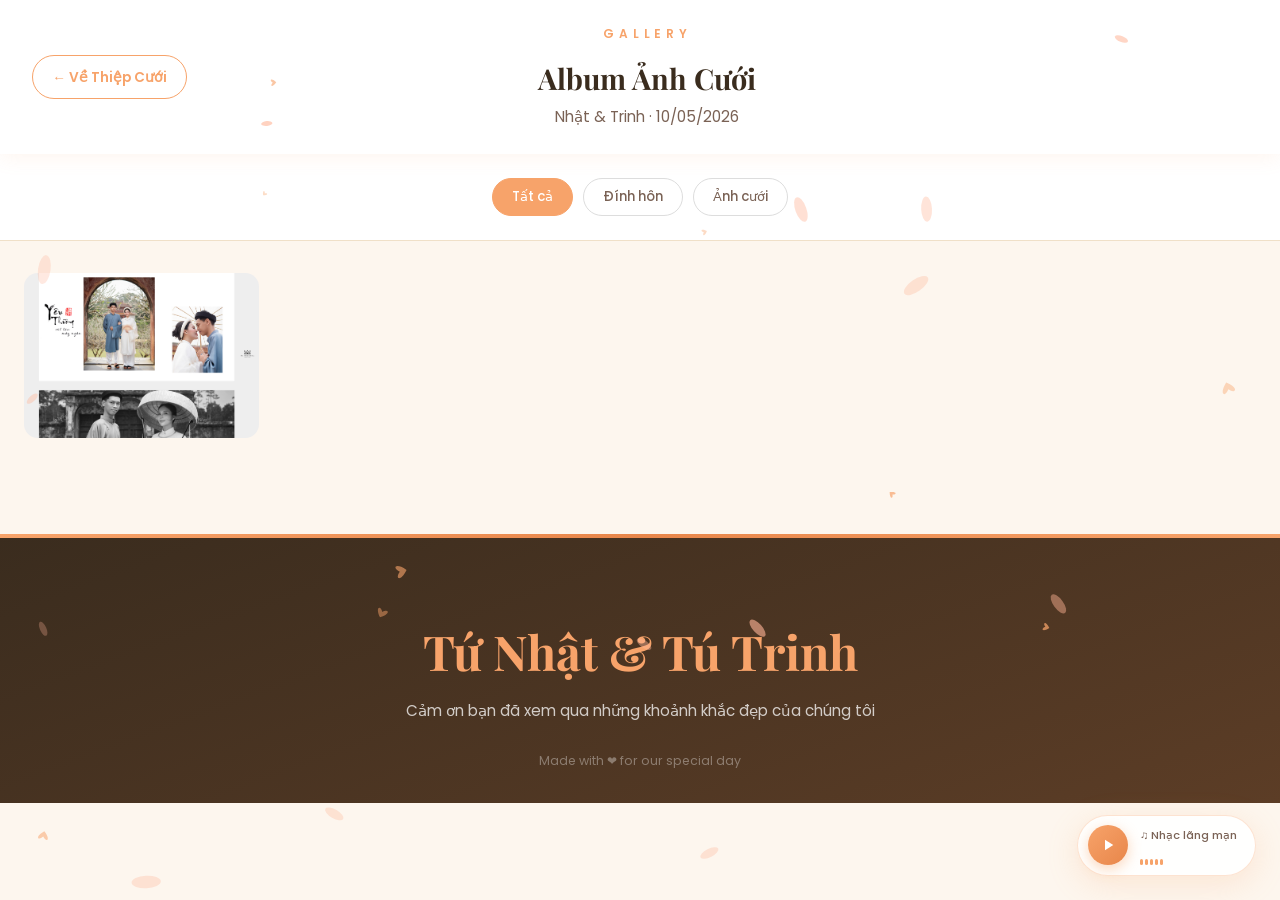
==== commit dd104698: "Update album.html" ====
--- a/album.html
+++ b/album.html
@@ -19,7 +19,7 @@
   <div class="album-header-title">
     <p class="eyebrow" style="text-align:center">Gallery</p>
     <h1>Album Ảnh Cưới</h1>
-    <p class="sub" style="text-align:center" id="albumSubtitle">Nhật &amp; Trinh · 10/04/2026</p>
+    <p class="sub" style="text-align:center" id="albumSubtitle">Nhật &amp; Trinh · 10/05/2026</p>
   </div>
   <div style="width:140px"></div>
 </header>
